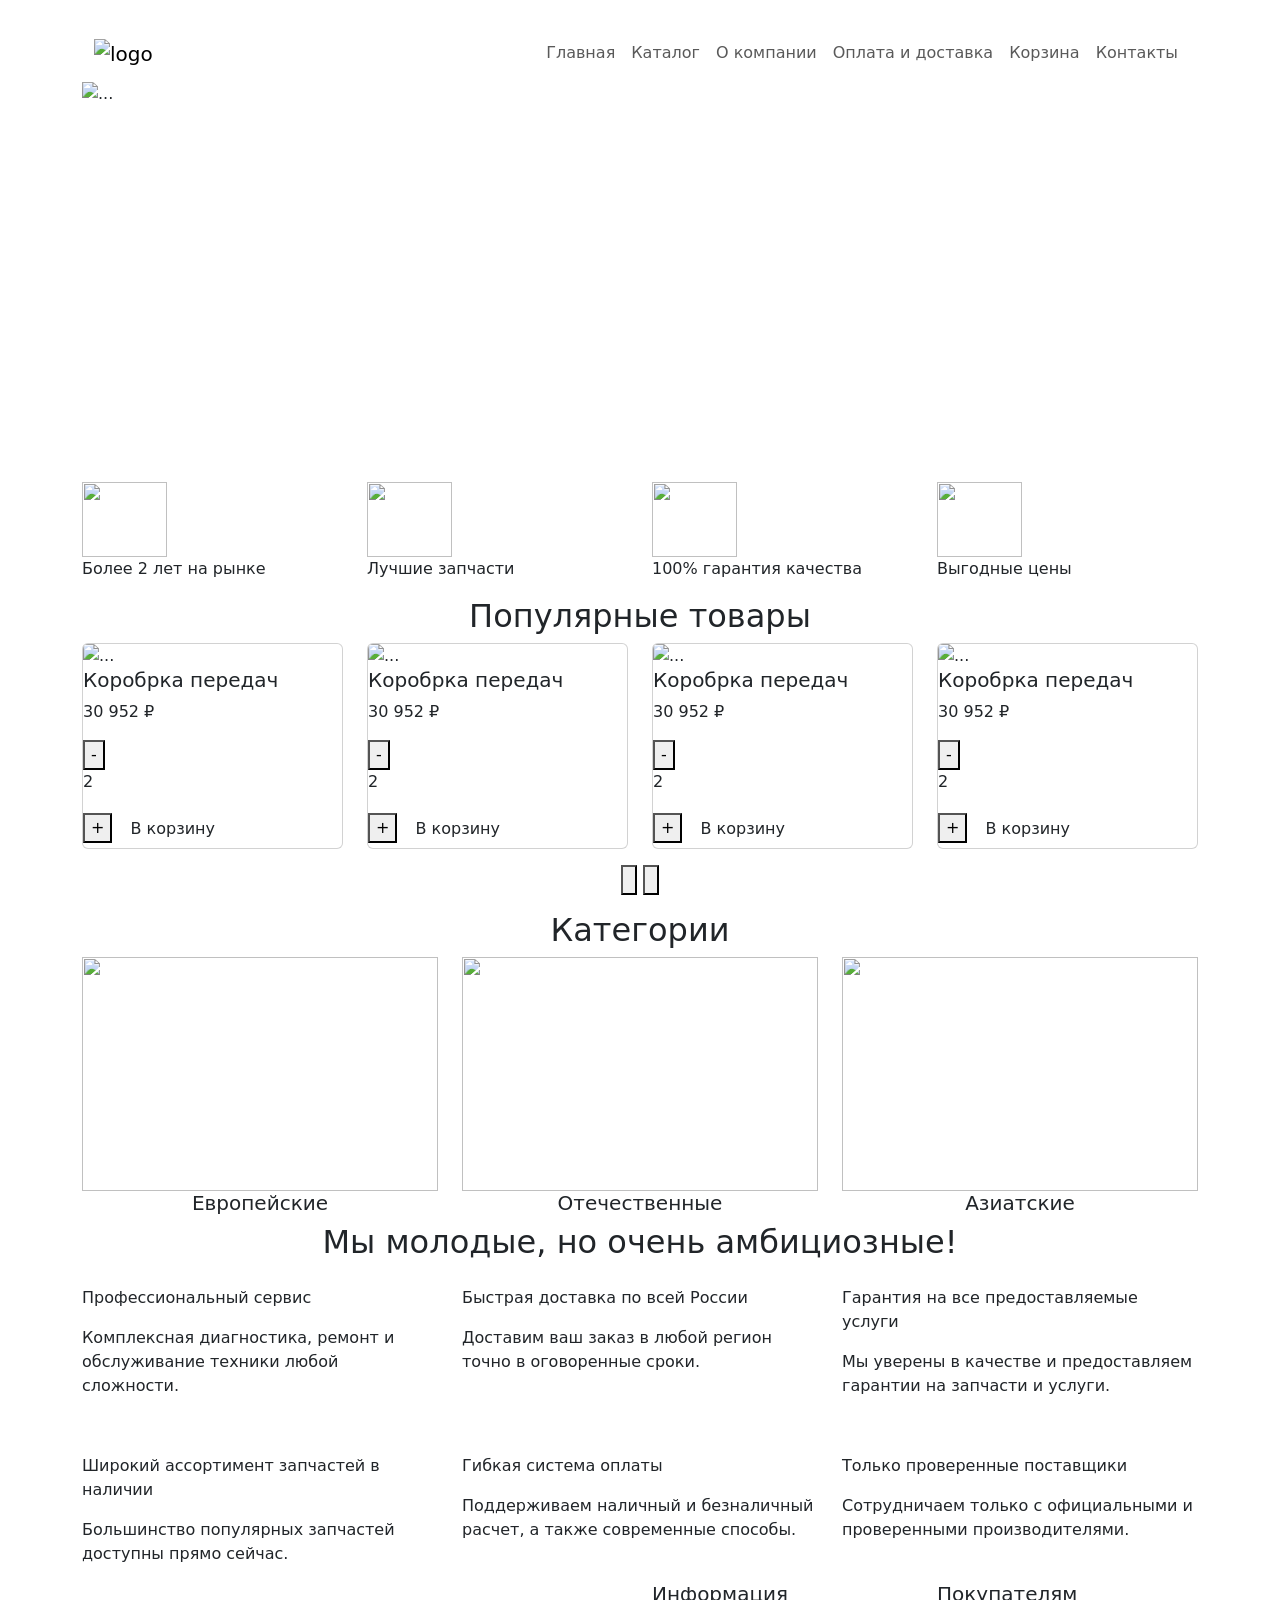
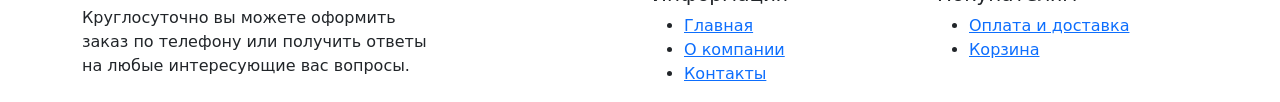
==== avtozapchast/main/index.html @ b02c5363 "Lb3" ====
<!DOCTYPE html>
<html lang="en">
<head>
    <meta charset="UTF-8">
    <meta name="viewport" content="width=device-width, initial-scale=1.0">
    <title>Document</title>

    <link rel="preconnect" href="https://fonts.googleapis.com">
    <link rel="preconnect" href="https://fonts.gstatic.com" crossorigin>
    <link href="https://fonts.googleapis.com/css2?family=Montserrat:ital,wght@0,100..900;1,100..900&display=swap" rel="stylesheet"> 

    <link href="https://cdn.jsdelivr.net/npm/bootstrap@5.3.3/dist/css/bootstrap.min.css" rel="stylesheet" integrity="sha384-QWTKZyjpPEjISv5WaRU9OFeRpok6YctnYmDr5pNlyT2bRjXh0JMhjY6hW+ALEwIH" crossorigin="anonymous">
    <link rel="stylesheet" href="/main/style.css">
</head>
<body>

    <header class="header">
    <div class="container">
        <nav class="navbar navbar-expand-lg mt-4">
            <div class="container">
                <a class="navbar-brand" href="/main/index.html">
                    <img src="/imgs/icons/logo.svg" alt="logo" width="100px">
                </a>
                
                <button class="navbar-toggler" type="button" data-bs-toggle="collapse" data-bs-target="#navbarSupportedContent">
                    <span class="navbar-toggler-icon"></span>
                </button>
                
                <div class="collapse navbar-collapse justify-content-end" id="navbarSupportedContent">
                    <ul class="navbar-nav mb-2 mb-lg-0">
                        <li class="nav-item">
                            <a class="nav-link" href="/autorization/autorization.html"><img src="/imgs/icons/login.svg" alt=""></a>
                        </li>
                        <li class="nav-item">
                            <a class="nav-link" href="/main/index.html">Главная</a>
                        </li>
                        <li class="nav-item">
                            <a class="nav-link" href="/catalog/catalog.html">Каталог</a>
                        </li>
                        <li class="nav-item">
                            <a class="nav-link" href="/about/about.html">О компании</a>
                        </li>
                        <li class="nav-item">
                            <a class="nav-link" href="/delivery/delivery.html">Оплата и доставка</a>
                        </li>
                        <li class="nav-item">
                            <a class="nav-link" href="/bascet/bascet.html">Корзина</a>
                        </li>
                        <li class="nav-item">
                            <a class="nav-link" href="/contacts/contacts.html">Контакты</a>
                        </li>
                    </ul>
                </div>
            </div>
        </nav>
    </div>

    <div class="container cust-slider">
        <div id="carouselExampleAutoplaying" class="carousel slide" data-bs-ride="carousel">
            <div class="carousel-inner">
                <div class="carousel-item active">
                     <img src="/imgs/slider1.png" class="d-block w-100" height="400" alt="...">
                </div>
                <div class="carousel-item">
                    <img src="/imgs/slider1.png" class="d-block w-100" height="400" alt="...">
                </div>
                <div class="carousel-item">
                    <img src="/imgs/slider1.png" class="d-block w-100" height="400" alt="...">
                </div>
            </div>

            <button class="carousel-control-prev" type="button" data-bs-target="#carouselExampleAutoplaying" data-bs-slide="prev">
                <span class="carousel-control-prev-icon" aria-hidden="true"></span>
                <span class="visually-hidden">Предыдущий</span>
            </button>
            <button class="carousel-control-next" type="button" data-bs-target="#carouselExampleAutoplaying" data-bs-slide="next">
                <span class="carousel-control-next-icon" aria-hidden="true"></span>
                <span class="visually-hidden">Следующий</span>
            </button>
        </div>
    </div>
</header>

<section class="achivments">
    <div class="container">

        <div class="row">
            
            <div class="col-md-3 col-sm-6">
                <div class="achivments-card">
                    <img src="/imgs/icons/time.svg" class="img-card" width="85px" height="75px"  alt="">
                    <p>Более 2 лет на рынке</p>
                </div>
            </div>

            <div class="col-md-3 col-sm-6">
                <div class="achivments-card">
                    <img src="/imgs/icons/phone.svg" class="img-card" width="85px" height="75px"  alt="">
                    <p>Лучшие запчасти</p>
                </div>
            </div>

            <div class="col-md-3 col-sm-6">
                <div class="achivments-card">
                    <img src="/imgs/icons/item.svg" class="img-card" width="85px" height="75px"  alt="">
                    <p>100% гарантия качества</p>
                </div>
            </div>
            <div class="col-md-3 col-sm-6">
                <div class="achivments-card">
                    <img src="/imgs/icons/shield.svg" class="img-card" width="85px" height="75px"  alt="">
                    <p>Выгодные цены</p>
                </div>
            </div>

        </div>
    </div>
</section>

<section class="offers">
    <div class="container">

        <h2 class="text-center">Популярные товары</h2>

    </div>

    <div class="container">

        <div class="row">

            <div class="col-lg-3 col-md-6">
                <div class="card">
                        <img src="/imgs/icons/tovar.png" class="card-img-top" alt="...">

                    <div class="custom-card">
                        
                        <h5 class="card-title">Коробрка передач</h5>
                        <p class="card-text">30 952 ₽</p>

                        <div class="counter">
                            <button class="btn-count">-</button>
                            <p>2</p>
                            <button class="btn-count">+</button>
                            <a href="/item page/item.html" class="btn btn-bascet" type="button">В корзину</a>
                        </div>
                        
                    </div>
                </div>
            </div>

            <div class="col-lg-3 col-md-6">
                <div class="card">
                        <img src="/imgs/icons/tovar.png" class="card-img-top" alt="...">

                    <div class="custom-card">
                        
                        <h5 class="card-title">Коробрка передач</h5>
                        <p class="card-text">30 952 ₽</p>

                        <div class="counter">
                            <button class="btn-count">-</button>
                            <p>2</p>
                            <button class="btn-count">+</button>
                            <a href="/item page/item.html" class="btn btn-bascet" type="button">В корзину</a>
                        </div>
                        
                    </div>
                </div>
            </div>

            <div class="col-lg-3 col-md-6">
                <div class="card">
                        <img src="/imgs/icons/tovar.png" class="card-img-top" alt="...">

                    <div class="custom-card">
                        
                        <h5 class="card-title">Коробрка передач</h5>
                        <p class="card-text">30 952 ₽</p>

                        <div class="counter">
                            <button class="btn-count">-</button>
                            <p>2</p>
                            <button class="btn-count">+</button>
                            <a href="/item page/item.html" class="btn btn-bascet" type="button">В корзину</a>
                        </div>
                        
                    </div>
                </div>
            </div>

            <div class="col-lg-3 col-md-6">
                <div class="card">
                        <img src="/imgs/icons/tovar.png" class="card-img-top" alt="...">

                    <div class="custom-card">
                        
                        <h5 class="card-title">Коробрка передач</h5>
                        <p class="card-text">30 952 ₽</p>

                        <div class="counter">
                            <button class="btn-count">-</button>
                            <p>2</p>
                            <button class="btn-count">+</button>
                            <a href="/item page/item.html" class="btn btn-bascet" type="button">В корзину</a>
                        </div>
                        
                    </div>
                </div>
            </div>
        </div>

        <div class="text-center mt-3 pb-3">
            <button class="arrow">
                <img src="/imgs/icons/arrowl.svg" alt="">
            </button>
            <button class="arrow">
                <img src="/imgs/icons/arrowr.svg" alt="">
            </button>
        </div>
    </div>

</section>

<section class="category">

    <div class="container">

        <h2 class="text-center">Категории</h2>

        <div class="row category-cards">

            <div class="col-md-4">
                <div class="category-card text-center">
                    <img src="/imgs/EUauto.webp" width="100%" height="234px" alt="">
                    <h5>Европейские</h5>
                </div>
            </div>

            <div class="col-md-4">
                <div class="category-card text-center">
                    <img src="/imgs/Lada.jpg" width="100%" height="234px" alt="">
                    <h5>Отечественные</h5>
                </div>
            </div>

            <div class="col-md-4">
                <div class="category-card text-center">
                    <img src="/imgs/china 1.png" width="100%" height="234px" alt="">
                    <h5>Азиатские</h5>
                </div>
            </div>

        </div>
    </div>

</section>

<section class="about_us">

    <div class="container">

        <h2 class="text-center">Мы молодые, но очень амбициозные!</h2>

        <div class="row about_us_cards">

            <div class="col-lg-4 col-md-12 pt-3">
                <div class="about_card">
                    <div class="about_content d-flex">
                        <img src="/imgs/icons/key.svg" alt="">
                        <p class="card_title align-content-center">Профессиональный сервис</p>
                    </div>
                    <div class="about_description">
                        <p>Комплексная диагностика, ремонт и обслуживание техники любой сложности.</p>
                    </div>
                </div>
            </div>

            <div class="col-lg-4 col-md-12 pt-3">
                <div class="about_card">
                    <div class="about_content d-flex">
                        <img src="/imgs/icons/delivery.svg" alt="">
                        <p class="card_title align-content-center">Быстрая доставка по всей России</p>
                    </div>
                    <div class="about_description">
                        <p>Доставим ваш заказ в любой регион точно в оговоренные сроки.</p>
                    </div>
                </div>
            </div>

            <div class="col-lg-4 col-md-12 pt-3">
                <div class="about_card">
                    <div class="about_content d-flex">
                        <img src="/imgs/icons/garant.svg" alt="">
                        <p class="card_title align-content-center">Гарантия на все предоставляемые услуги</p>
                    </div>
                    <div class="about_description">
                        <p>Мы уверены в качестве и предоставляем гарантии на запчасти и услуги.</p>
                    </div>
                </div>
            </div> 

        </div>

        <div class="row mt-4">

            <div class="col-lg-4 col-md-12 pt-3">
                <div class="about_card">
                    <div class="about_content d-flex">
                        <img src="/imgs/icons/motor.svg" alt="">
                        <p class="card_title align-content-center">Широкий ассортимент запчастей в наличии</p>
                    </div>
                    <div class="about_description">
                        <p>Большинство популярных запчастей доступны прямо сейчас.</p>
                    </div>
                </div>
            </div>

            <div class="col-lg-4 col-md-12 pt-3">
                <div class="about_card">
                    <div class="about_content d-flex">
                        <img src="/imgs/icons/pay.svg" alt="">
                        <p class="card_title align-content-center">Гибкая система оплаты</p>
                    </div>
                    <div class="about_description">
                        <p>Поддерживаем наличный и безналичный расчет, а также современные способы.</p>
                    </div>
                </div>
            </div>

            <div class="col-lg-4 col-md-12 pt-3">
                <div class="about_card">
                    <div class="about_content d-flex">
                        <img src="/imgs/icons/export.svg" alt="">
                        <p class="card_title align-content-center">Только проверенные поставщики</p>
                    </div>
                    <div class="about_description">
                        <p>Сотрудничаем только с официальными и проверенными производителями.</p>
                    </div>
                </div>
            </div> 

        </div>

    </div>

</section>

<footer class="footer">
    <div class="container footer_elem">
        <div class="row">

            <div class="col-lg-4 left_info">
                <a href="/main/index.html">
                    <img src="/imgs/icons/logo.svg" alt="">
                </a>
                <p>Круглосуточно вы можете оформить заказ по телефону или получить ответы на любые интересующие вас вопросы.</p>
            </div> 
            
            <div class="col-lg-6 offset-lg-2 right_info">
                <div class="row">
  
                    <div class="col-lg-6">
                        <h5>Информация</h5>
                        <ul>
                            <li><a href="/main/index.html">Главная</a></li>
                            <li><a href="/about/about.html">О компании</a></li>
                            <li><a href="/contacts/contacts.html">Контакты</a></li>
                        </ul>
                    </div>
                    
                    <div class="col-lg-6">
                        <h5>Покупателям</h5>
                        <ul>
                            <li><a href="/delivery/delivery.html">Оплата и доставка</a></li>
                            <li><a href="/bascet/bascet.html">Корзина</a></li>
                        </ul>
                    </div>
                </div>
            </div>
        </div>
    </div>
</footer>

    <script src="https://cdn.jsdelivr.net/npm/bootstrap@5.3.3/dist/js/bootstrap.bundle.min.js" integrity="sha384-YvpcrYf0tY3lHB60NNkmXc5s9fDVZLESaAA55NDzOxhy9GkcIdslK1eN7N6jIeHz" crossorigin="anonymous"></script>
</body>
</html>
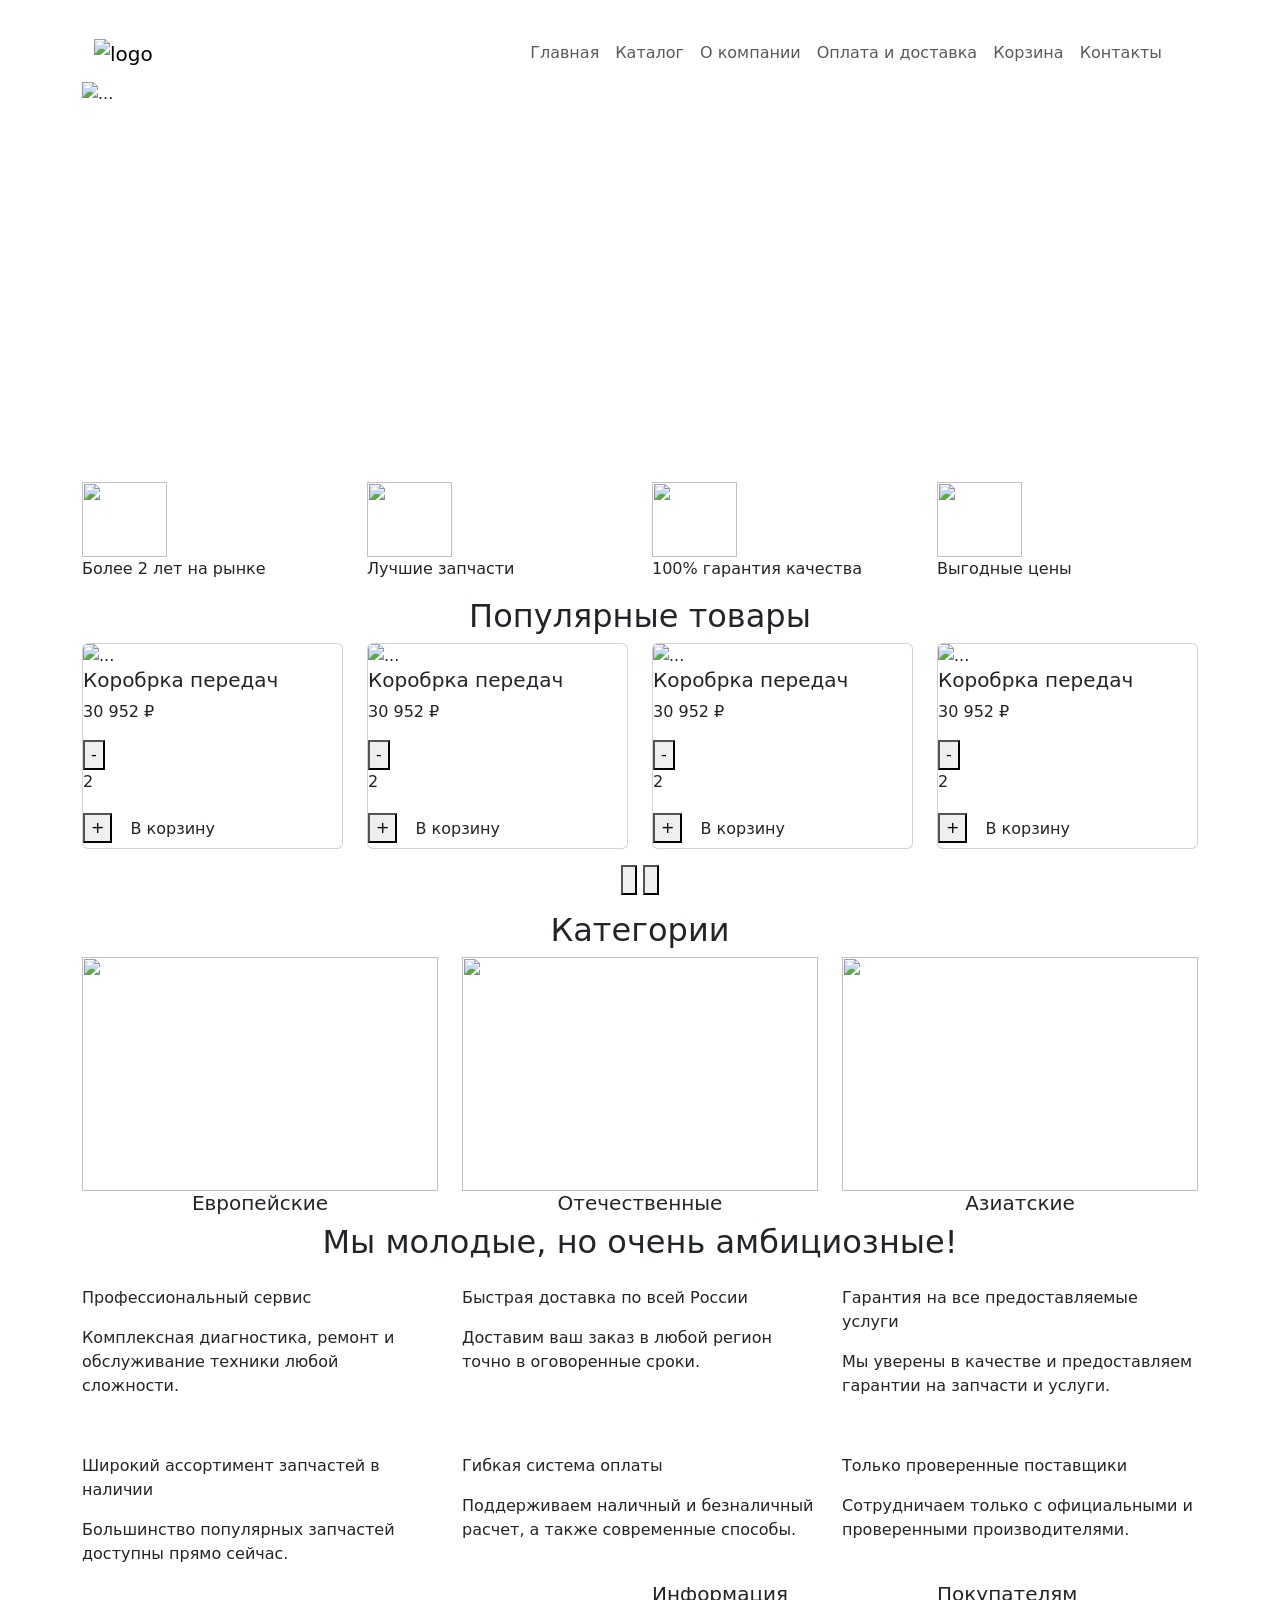
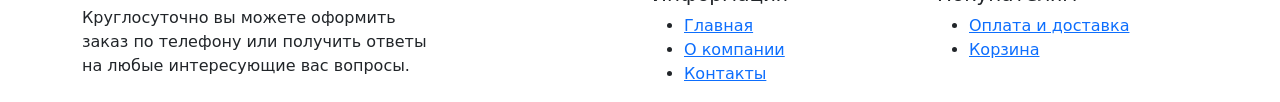
==== commit b1d13c55: "Lb4" ====
--- a/avtozapchast/main/index.html
+++ b/avtozapchast/main/index.html
@@ -28,26 +28,27 @@
                 
                 <div class="collapse navbar-collapse justify-content-end" id="navbarSupportedContent">
                     <ul class="navbar-nav mb-2 mb-lg-0">
+                        
+                        <li class="nav-item">
+                            <a class="nav-link" href="/main/index.html">Главная</a>
+                        </li>
+                        <li class="nav-item">
+                            <a class="nav-link" href="/catalog/catalog.html">Каталог</a>
+                        </li>
+                        <li class="nav-item">
+                            <a class="nav-link" href="/about/about.html">О компании</a>
+                        </li>
+                        <li class="nav-item">
+                            <a class="nav-link" href="/delivery/delivery.html">Оплата и доставка</a>
+                        </li>
+                        <li class="nav-item">
+                            <a class="nav-link" href="/bascet/bascet.html">Корзина</a>
+                        </li>
+                        <li class="nav-item">
+                            <a class="nav-link" href="/contacts/contacts.html">Контакты</a>
+                        </li>
                         <li class="nav-item">
                             <a class="nav-link" href="/autorization/autorization.html"><img src="/imgs/icons/login.svg" alt=""></a>
-                        </li>
-                        <li class="nav-item">
-                            <a class="nav-link" href="/main/index.html">Главная</a>
-                        </li>
-                        <li class="nav-item">
-                            <a class="nav-link" href="/catalog/catalog.html">Каталог</a>
-                        </li>
-                        <li class="nav-item">
-                            <a class="nav-link" href="/about/about.html">О компании</a>
-                        </li>
-                        <li class="nav-item">
-                            <a class="nav-link" href="/delivery/delivery.html">Оплата и доставка</a>
-                        </li>
-                        <li class="nav-item">
-                            <a class="nav-link" href="/bascet/bascet.html">Корзина</a>
-                        </li>
-                        <li class="nav-item">
-                            <a class="nav-link" href="/contacts/contacts.html">Контакты</a>
                         </li>
                     </ul>
                 </div>
@@ -79,8 +80,11 @@
             </button>
         </div>
     </div>
+
 </header>
 
+<main>
+    
 <section class="achivments">
     <div class="container">
 
@@ -344,6 +348,8 @@
     </div>
 
 </section>
+
+</main>
 
 <footer class="footer">
     <div class="container footer_elem">
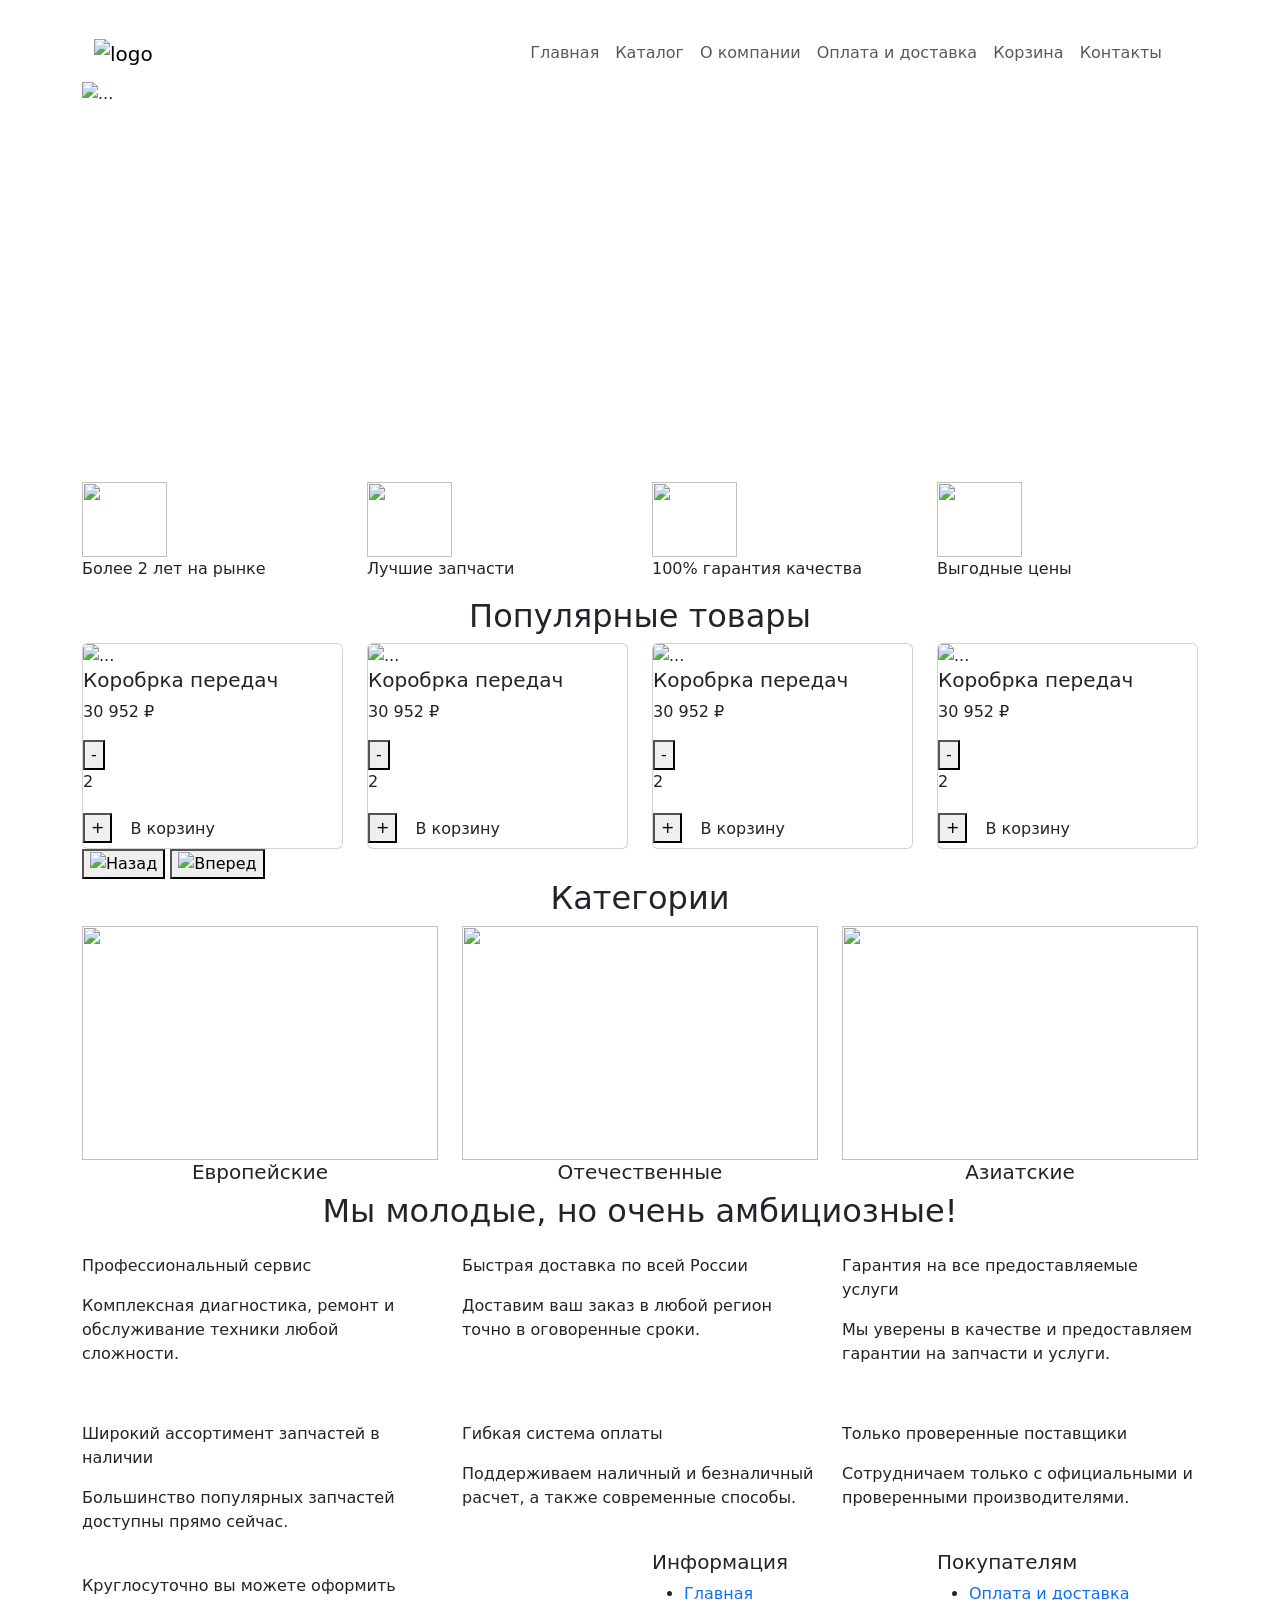
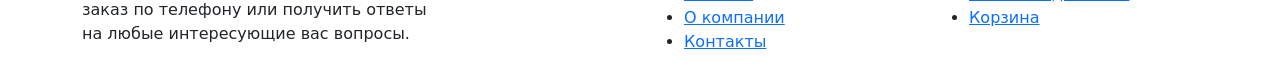
==== commit 6f611a24: "Lb7" ====
--- a/avtozapchast/main/index.html
+++ b/avtozapchast/main/index.html
@@ -128,7 +128,7 @@
 
     </div>
 
-    <div class="container">
+    <div class="container position-relative">
 
         <div class="row">
 
@@ -213,15 +213,12 @@
             </div>
         </div>
 
-        <div class="text-center mt-3 pb-3">
-            <button class="arrow">
-                <img src="/imgs/icons/arrowl.svg" alt="">
-            </button>
-            <button class="arrow">
-                <img src="/imgs/icons/arrowr.svg" alt="">
-            </button>
-        </div>
-    </div>
+        <button class="arrow prev-arrow">
+        <img src="/imgs/icons/arrowl.svg" alt="Назад">
+    </button>
+    <button class="arrow next-arrow">
+        <img src="/imgs/icons/arrowr.svg" alt="Вперед">
+    </button>
 
 </section>
 
